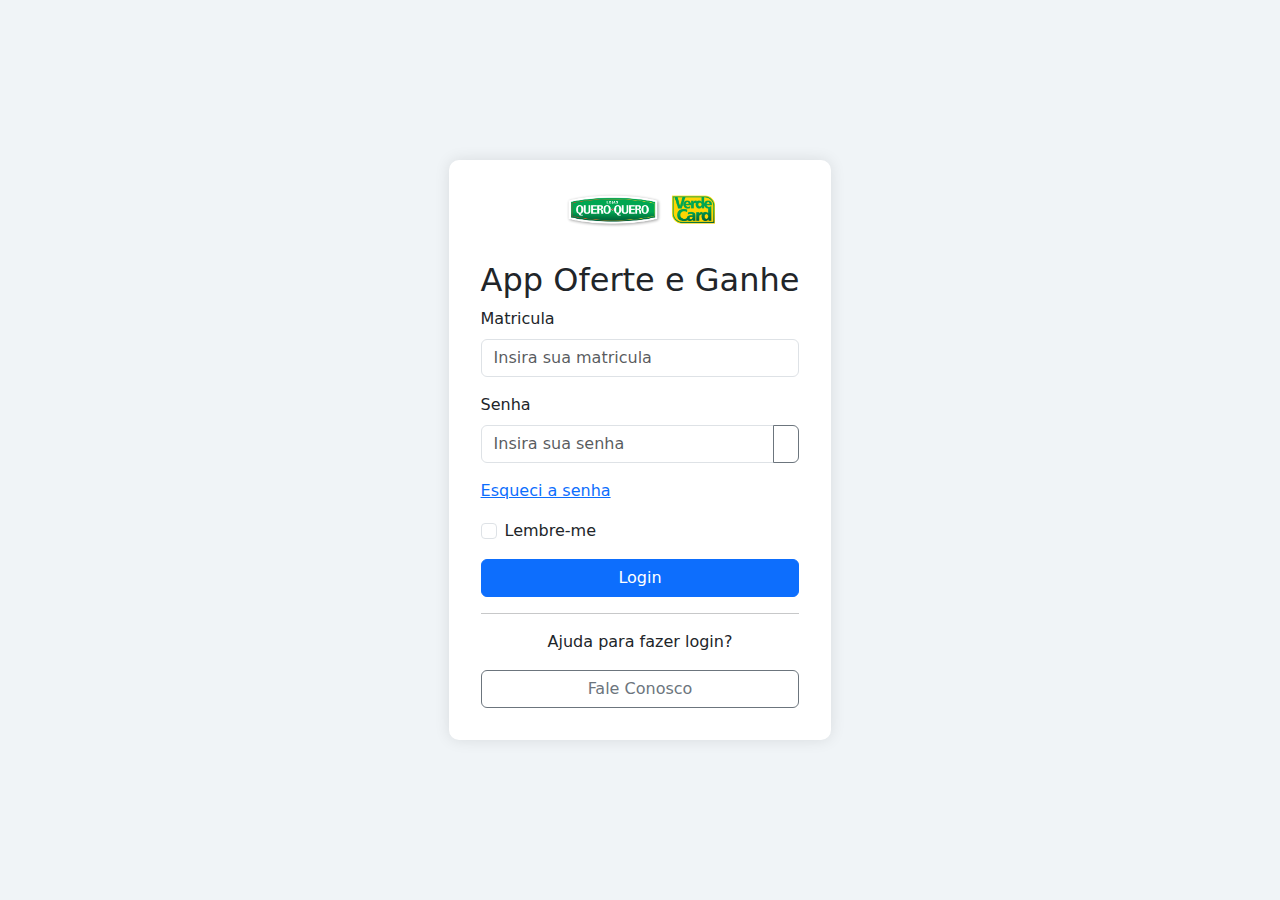
==== index.html @ 6060ed65 "layout base para tela de login e tela principal" ====
<!DOCTYPE html>
<html lang="pt-br">
<head>
    <meta charset="UTF-8">
    <meta name="viewport" content="width=device-width, initial-scale=1.0">
    <title>Tela de Login</title>
    <link href="https://cdn.jsdelivr.net/npm/bootstrap@5.3.0-alpha3/dist/css/bootstrap.min.css" rel="stylesheet">
    <style>
        body {
            background-color: #f0f4f7;
            display: flex;
            align-items: center;
            justify-content: center;
            height: 100vh;
            margin: 0;
        }
        .login-container {
            background: white;
            padding: 2rem;
            border-radius: 10px;
            box-shadow: 0 0 15px rgba(0, 0, 0, 0.1);
        }
        .logo {
            text-align: center;
            margin-bottom: 2rem;
        }
        .logo img {
            width: 150px;
        }
    </style>
</head>
<body>

    <div class="login-container">
        <div class="logo">
            <img src="./logo.png" alt="Logo Quero-Quero">
        </div>
        <h2 class="text-center">App Oferte e Ganhe</h2>

        <form>
            <div class="mb-3">
                <label for="email" class="form-label">Matricula</label>
                <input type="email" class="form-control" id="email" placeholder="Insira sua matricula">
            </div>
            <div class="mb-3">
                <label for="password" class="form-label">Senha</label>
                <div class="input-group">
                    <input type="password" class="form-control" id="password" placeholder="Insira sua senha">
                    <button class="btn btn-outline-secondary" type="button">
                        <i class="bi bi-eye-slash"></i>
                    </button>
                </div>
            </div>
            <div class="mb-3">
                <a href="#">Esqueci a senha</a>
            </div>
            <div class="form-check mb-3">
                <input type="checkbox" class="form-check-input" id="rememberMe">
                <label class="form-check-label" for="rememberMe">Lembre-me</label>
            </div>
            <button type="submit" class="btn btn-primary w-100">Login</button>
        </form>

        <hr>

        <p class="text-center">Ajuda para fazer login?</p>
        <button class="btn btn-outline-secondary w-100">Fale Conosco</button>
    </div>

    <script src="https://cdn.jsdelivr.net/npm/bootstrap@5.3.0-alpha3/dist/js/bootstrap.bundle.min.js"></script>
</body>
</html>
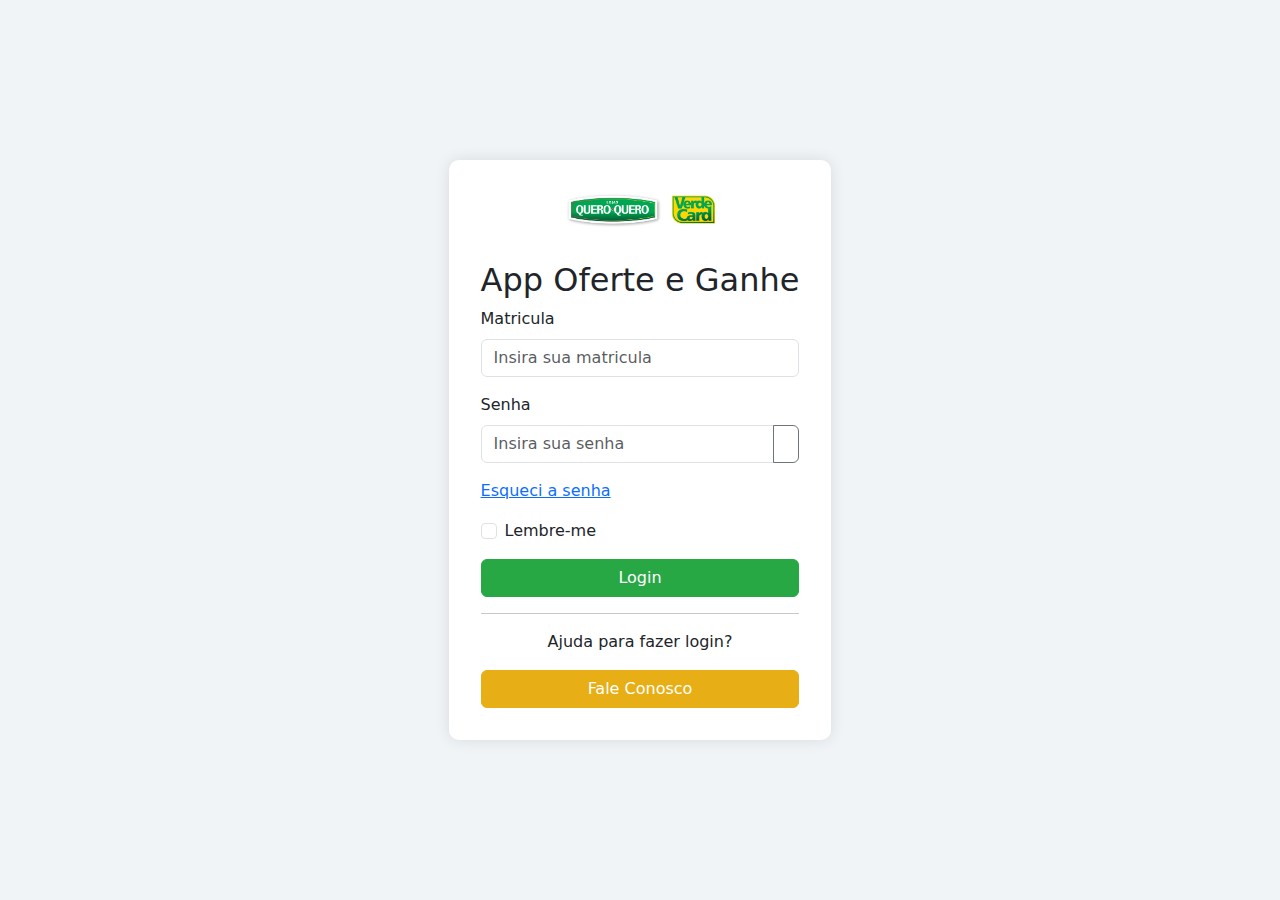
==== commit eb3d3a8b: "layout base para tela de login e  dashboard" ====
--- a/index.html
+++ b/index.html
@@ -26,6 +26,26 @@
         }
         .logo img {
             width: 150px;
+        }
+        .btn-verde {
+            background-color: #28a745; /* Verde */
+            border-color: #28a745; /* Verde */
+            color: white; /* Texto branco */
+        }
+        .btn-verde:hover {
+            background-color: #20512e; /* Verde mais escuro */
+            border-color: #20512e; /* Verde mais escuro */
+            color: white;
+        }
+        .btn-amarelo {
+            background-color: #e7ae15; /* Amarelo */
+            border-color: #e7ae15; /* Amarelo */
+            color: white; /* Texto branco */
+        }
+        .btn-amarelo:hover {
+            background-color: #c84118; /* Amarelo mais escuro */
+            border-color: #c84118; /* Amarelo mais escuro */
+            color: white;
         }
     </style>
 </head>
@@ -58,13 +78,13 @@
                 <input type="checkbox" class="form-check-input" id="rememberMe">
                 <label class="form-check-label" for="rememberMe">Lembre-me</label>
             </div>
-            <button type="submit" class="btn btn-primary w-100">Login</button>
+            <button type="submit" class="btn btn-verde w-100">Login</button>
         </form>
 
         <hr>
 
         <p class="text-center">Ajuda para fazer login?</p>
-        <button class="btn btn-outline-secondary w-100">Fale Conosco</button>
+        <button class="btn btn-amarelo w-100">Fale Conosco</button>
     </div>
 
     <script src="https://cdn.jsdelivr.net/npm/bootstrap@5.3.0-alpha3/dist/js/bootstrap.bundle.min.js"></script>
